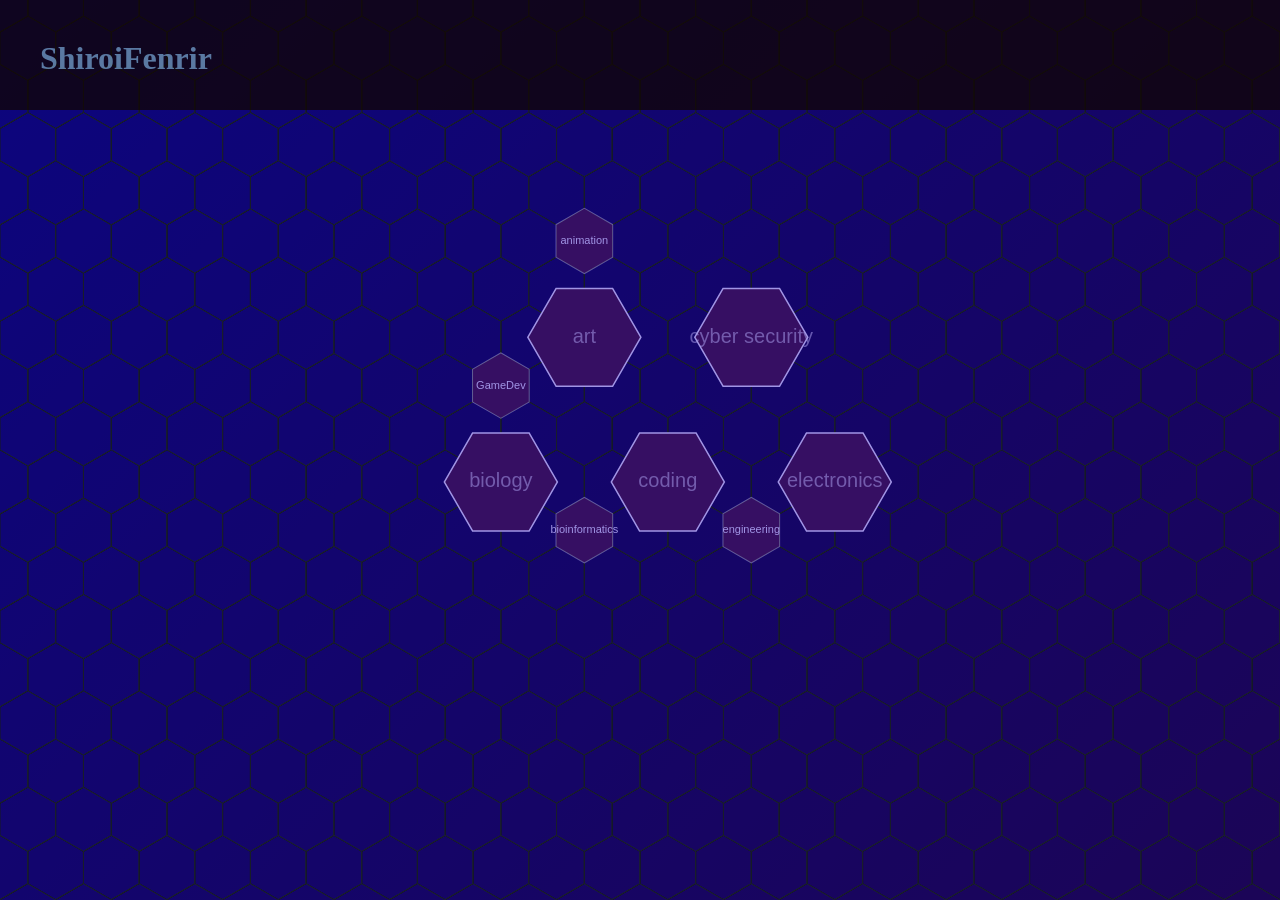
==== index.html @ 4766ccad "chore: rename main.html -> index.html" ====
<!DOCTYPE html>
<html lang="en">
<head>
    <meta charset="UTF-8">
    <meta name="viewport" content="width=device-width, initial-scale=1.0">
    <title>Document</title>
    <link rel="stylesheet" href="background.css">
    <link rel="stylesheet" href="main.css">
</head>
<body>
    <header>
        <h1 class="headerTitle">ShiroiFenrir</h1>
    </header>
    <canvas class="canvas" id="bg_canvas"></canvas>
    <canvas class="canvas" id="canvas"></canvas>
    <script src="main.js"></script>
</body>
</html>
---- background.css ----
body {
    background: linear-gradient(135deg, #0f00dd, #650000, #5900ec);
    background-size: 600% 600%;

    animation: AnimationName 13s ease infinite;
}

@keyframes AnimationName {
    0%{background-position:0% 86%}
    50%{background-position:100% 15%}
    100%{background-position:0% 86%}
}
---- main.css ----
* {
    margin: 0;
    padding: 0;
    box-sizing: border-box;
}

html, body {
    min-height: 100vh;
}

.canvas {
    width: 100%;
    height: 100%;
    position: absolute;
    left: 0;
    top: 0;
    z-index: 1;
}

.headerTitle{
    font-family: "Neue Montreal";
    position: absolute;
    top: 40px;
    left: 40px;
}

header{
position: absolute;
    top: 0px;
    left: 0px;
    width: 100%;
    height: 110px;
    color: rgba(143, 203, 255, 0.589);
    background-color: rgba(17, 6, 0, 0.747);
    z-index: 100;
}
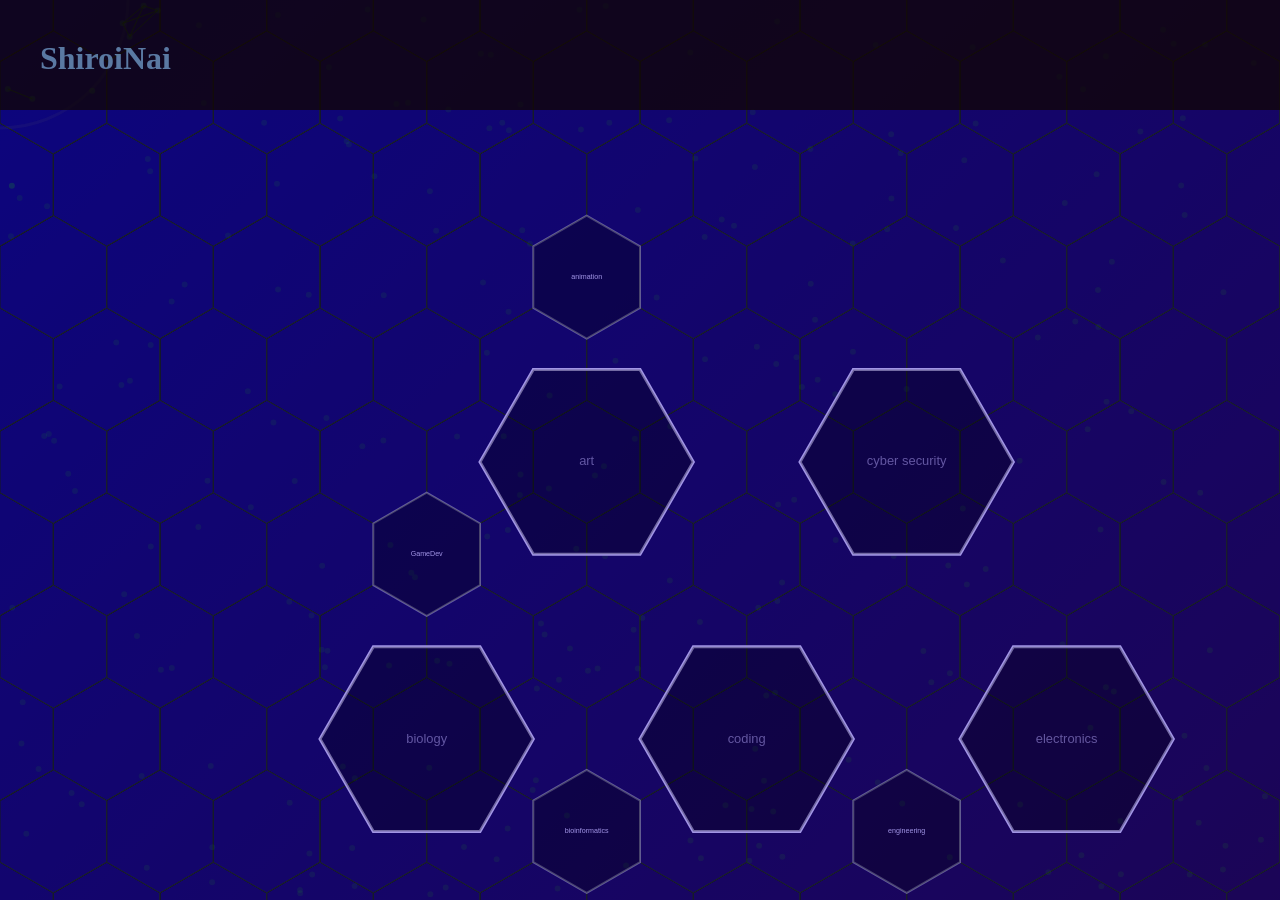
==== commit f74f409f: "style: change the tittle" ====
--- a/index.html
+++ b/index.html
@@ -3,13 +3,13 @@
 <head>
     <meta charset="UTF-8">
     <meta name="viewport" content="width=device-width, initial-scale=1.0">
-    <title>Document</title>
+    <title>ShiroiNai</title>
     <link rel="stylesheet" href="background.css">
     <link rel="stylesheet" href="main.css">
 </head>
 <body>
     <header>
-        <h1 class="headerTitle">ShiroiFenrir</h1>
+        <h1 class="headerTitle">ShiroiNai</h1>
     </header>
     <canvas class="canvas" id="bg_canvas"></canvas>
     <canvas class="canvas" id="canvas"></canvas>
--- a/background.css
+++ b/background.css
@@ -2,7 +2,7 @@
     background: linear-gradient(135deg, #0f00dd, #650000, #5900ec);
     background-size: 600% 600%;
 
-    animation: AnimationName 13s ease infinite;
+    animation: AnimationName 10s ease infinite;
 }
 
 @keyframes AnimationName {
